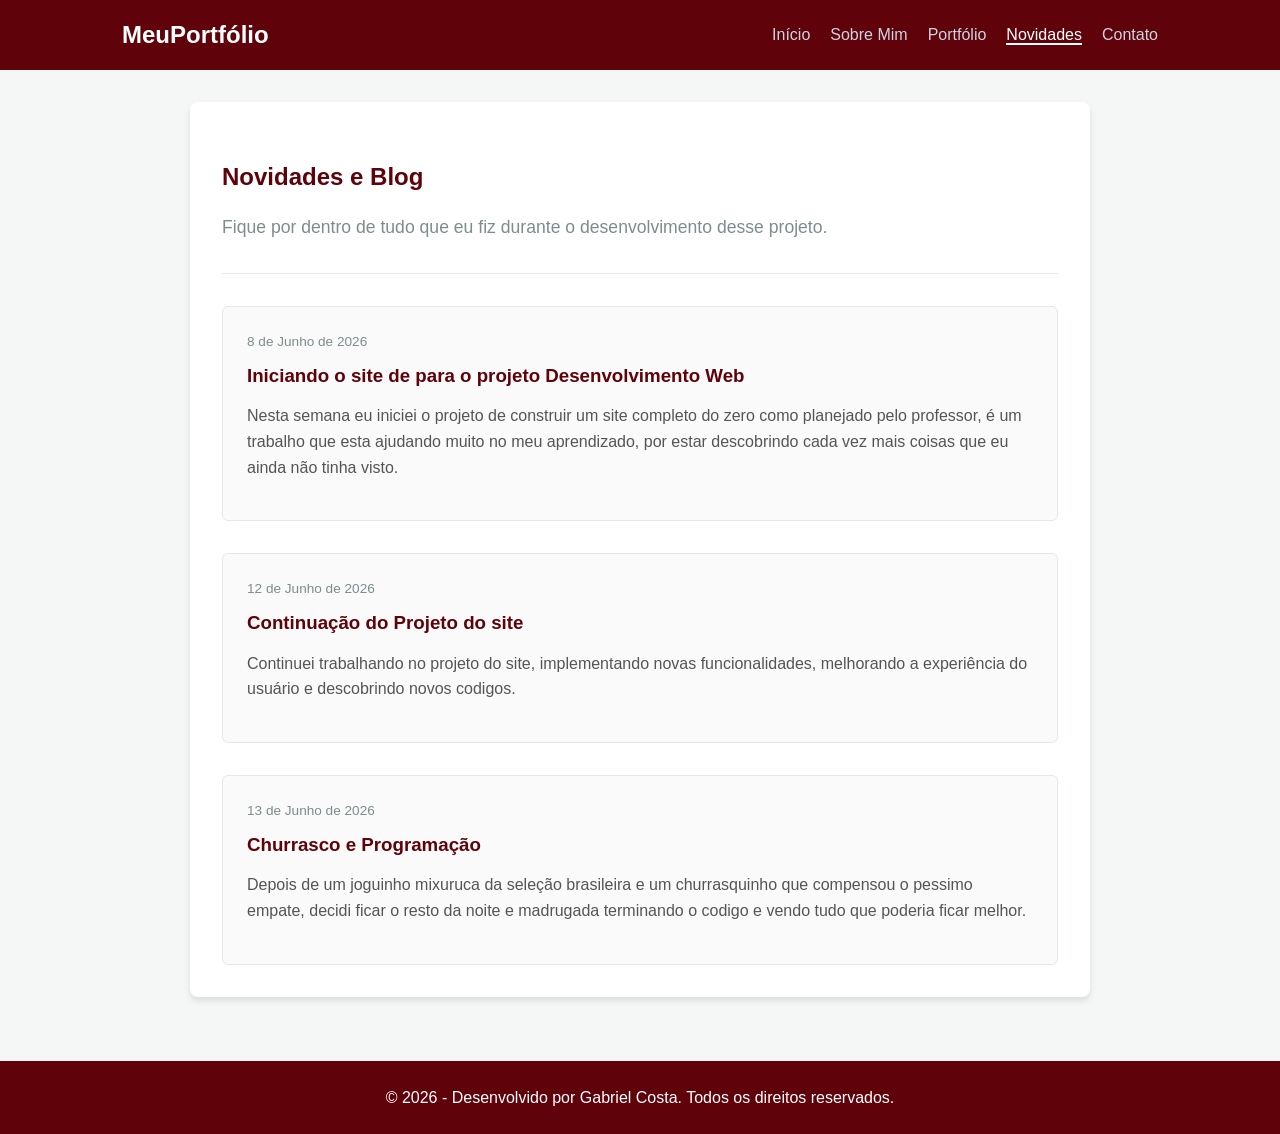
==== Novidades.html @ a265e1d8 "Initial commit: add project files" ====
<!DOCTYPE html>
<html lang="pt-BR">
<head>
    <meta charset="UTF-8">
    <meta name="viewport" content="width=device-width, initial-scale=1.0">
    <title>Meu Site Pessoal - Novidades</title>
    <link rel="stylesheet" href="Stylepaginaprincipal.css">
    <link rel="stylesheet" href="Stylenovidades.css">
</head>
<body>

    <header>
        <nav class="navbar">
            <div class="logo">MeuPortfólio</div>
            <ul class="nav-links">
                <li><a href="index.html">Início</a></li>
                <li><a href="sobre.html">Sobre Mim</a></li>
                <li><a href="portfolio.html">Portfólio</a></li>
                <li><a href="novidades.html" class="active">Novidades</a></li>
                <li><a href="contato.html">Contato</a></li>
            </ul>
        </nav>
    </header>


    <main class="container">
        <section class="secao-titulo">
            <h2>Novidades e Blog</h2>
            <p class="subtitulo">Fique por dentro de tudo que eu fiz durante o desenvolvimento desse projeto. </p>
        </section>

        <hr>

        <div class="feed-novidades">
            
            <article class="post-novidade">
                <div class="post-meta">
                    <span class="data-post"> 8 de Junho de 2026</span> 
                </div>
                <h3>Iniciando o site de para o projeto Desenvolvimento Web </h3>
                <p>Nesta semana eu iniciei o projeto de construir um site completo do zero como planejado pelo professor, é um trabalho que esta ajudando muito no meu aprendizado, por estar descobrindo cada vez mais coisas que eu ainda não tinha visto.</p>
            </article>

            <article class="post-novidade">
                <div class="post-meta">
                    <span class="data-post">12 de Junho de 2026</span> 
                </div>
                <h3>Continuação do Projeto do site</h3>
                <p>Continuei trabalhando no projeto do site, implementando novas funcionalidades, melhorando a experiência do usuário e descobrindo novos codigos.</p>
            </article>

            <article class="post-novidade">
                <div class="post-meta">
                    <span class="data-post">13 de Junho de 2026</span> 
                </div>
                <h3>Churrasco e Programação</h3>
                <p>Depois de um joguinho mixuruca da seleção brasileira e um churrasquinho que compensou o pessimo empate, decidi ficar o resto da noite e madrugada terminando o codigo e vendo tudo que poderia ficar melhor.</p>
            </article>

        </div>
    </main>

    <footer>
        <p>&copy; 2026 - Desenvolvido por Gabriel Costa. Todos os direitos reservados.</p>
    </footer>

</body>
</html>
---- Stylepaginaprincipal.css ----
* {
    margin: 0;
    padding: 0;
    box-sizing: border-box;
    font-family: 'Segoe UI', Tahoma, Geneva, Verdana, sans-serif;
}

body {
    background-color: #f4f7f6;
    color: #2c2c2c;
    line-height: 1.6;
}

header {
    background-color: #5f020a;
    position: sticky;
    top: 0;
    z-index: 1000;
}

.navbar {
    display: flex;
    justify-content: space-between;
    align-items: center;
    max-width: 1100px;
    margin: 0 auto;
    padding: 1rem 2rem;
}

.navbar .logo {
    color: #fff;
    font-size: 1.5rem;
    font-weight: bold;
}

.nav-links {
    list-style: none;
    display: flex;
}

.nav-links li {
    margin-left: 20px;
}

.nav-links a {
    color: #cbd5e1;
    text-decoration: none;
    font-weight: 500;
    transition: color 0.3s;
}

.nav-links a:hover, .nav-links a.active {
    color: #ffffff;
    border-bottom: 2px solid #ffffff;
}

.container {
    max-width: 900px;
    margin: 2rem auto;
    background: #fff;
    padding: 2rem;
    border-radius: 8px;
    box-shadow: 0 4px 6px rgba(0,0,0,0.1);
}

.perfil-section {
    text-align: center;
    margin-bottom: 2rem;
}

.foto-perfil {
    width: 150px;
    height: 150px;
    border-radius: 50%;
    object-fit: cover;
    border: 4px solid #5f020a;
    margin-bottom: 1rem;
}

.subtitulo {
    color: #7f8c8d;
    font-size: 1.1rem;
    margin-top: 0.5rem;
}

hr {
    border: 0;
    height: 1px;
    background: #e2e8f0;
    margin: 2rem 0;
}

h2, h3 {
    color: #5f020a;
    margin-bottom: 1rem;
    margin-top: 1.5rem;
}

footer {
    text-align: center;
    padding: 1.5rem;
    background-color: #5f020a;
    color: #fff;
    margin-top: 4rem;
}
---- Stylenovidades.css ----
.feed-novidades {
    display: flex;
    flex-direction: column;
    gap: 2rem; 
}

.post-novidade {
    background-color: #fafafa;
    padding: 1.5rem;
    border-radius: 6px;
    border: 1px solid #e2e8f0;
    transition: transform 0.2s, box-shadow 0.2s;
}

.post-novidade:hover {
    transform: translateY(-2px);
    box-shadow: 0 4px 12px rgba(0, 0, 0, 0.05);
}

.post-meta {
    font-size: 0.85rem;
    color: #7f8c8d;
    margin-bottom: 0.5rem;
}

.categoria-post {
    color: #3498db;
    font-weight: 600;
}

.post-novidade h3 {
    margin-top: 0;
    margin-bottom: 0.8rem;
    color: #5f020a;
}

.post-novidade p {
    color: #555;
    margin-bottom: 1rem;
}

.link-ler-mais {
    color: #3498db;
    text-decoration: none;
    font-weight: 500;
    font-size: 0.9rem;
}

.link-ler-mais:hover {
    text-decoration: underline;
}
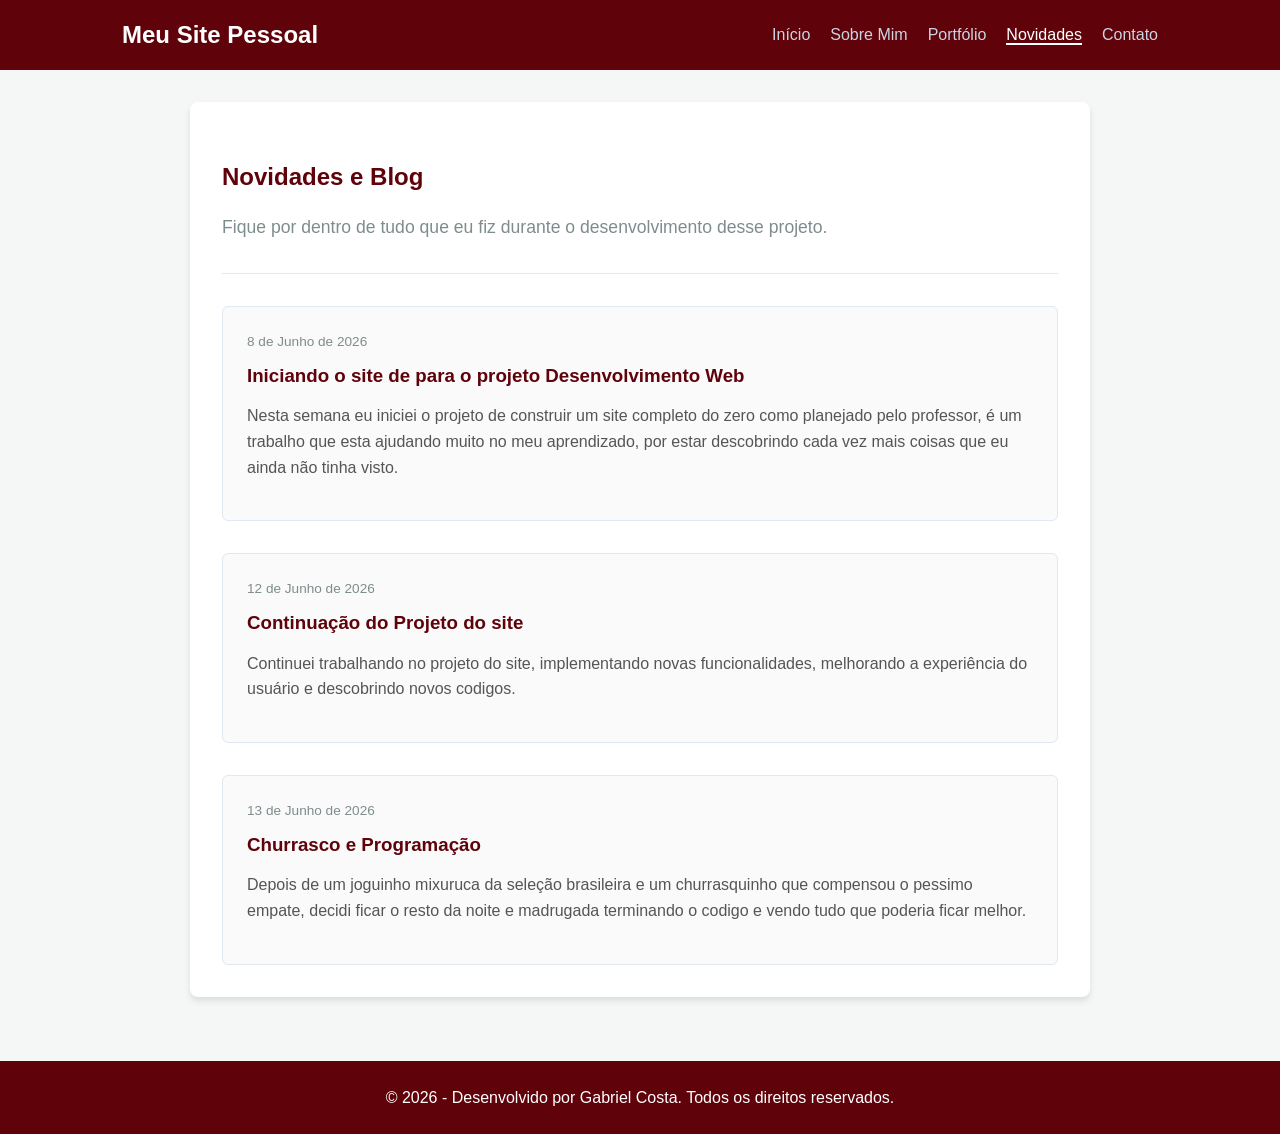
==== commit 34f5de9c: "Subir alterações para main" ====
--- a/Novidades.html
+++ b/Novidades.html
@@ -11,7 +11,7 @@
 
     <header>
         <nav class="navbar">
-            <div class="logo">MeuPortfólio</div>
+            <div class="logo">Meu Site Pessoal</div>
             <ul class="nav-links">
                 <li><a href="index.html">Início</a></li>
                 <li><a href="sobre.html">Sobre Mim</a></li>
